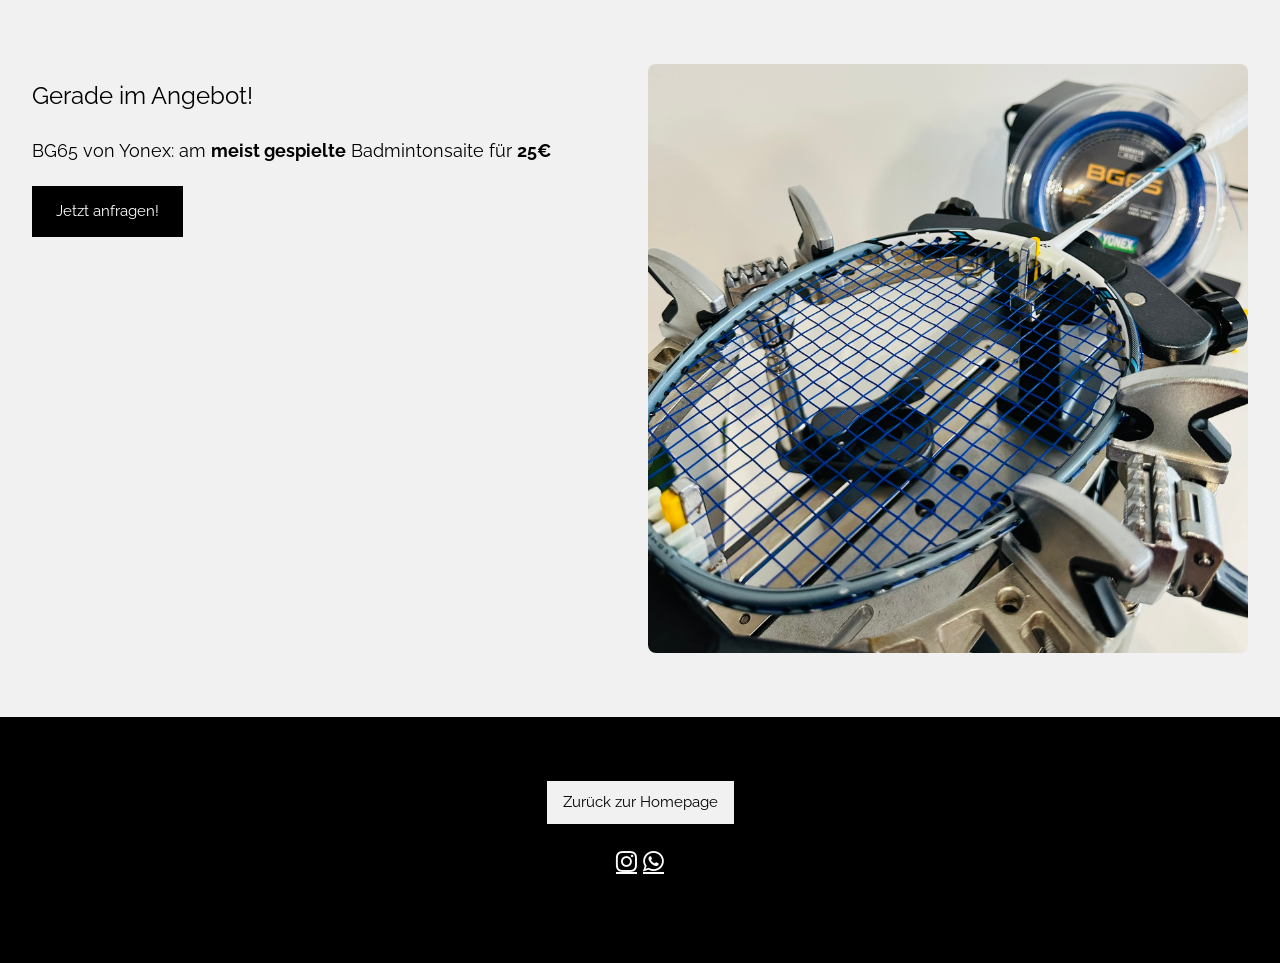
==== Badminton.html @ 0e5a9c4d "Formatting index; footer inkl. social media; Impressum" ====
<!DOCTYPE html>
<html>
    <head>
        <title>W3.CSS Template</title>
        <meta charset="UTF-8">
        <meta name="viewport" content="width=device-width, initial-scale=1">
        <link rel="stylesheet" href="https://www.w3schools.com/w3css/4/w3.css">
        <link rel="stylesheet" href="https://fonts.googleapis.com/css?family=Raleway">
        <link rel="stylesheet" href="https://cdnjs.cloudflare.com/ajax/libs/font-awesome/4.7.0/css/font-awesome.min.css">
        <style>
            body,h1,h2,h3,h4,h5,h6 {font-family: "Raleway", sans-serif}

            body, html {
            height: 100%;
            line-height: 1.8;
            }

            .inline-elem{
                display: inline-block;
            }

        </style>
    </head>


    <body>

        <!-- Promo Section - "We know design" -->
        <div class="w3-container w3-light-grey" style="padding:64px 16px">
            <div class="w3-row-padding">
            <div class="w3-col m6">
                <h3>Gerade im Angebot!</h3>
                <p class="w3-large">BG65 von Yonex: am <b>meist gespielte</b> Badmintonsaite für <b>25€</b></p>
                
                <a href="index.html#contact" class="w3-button w3-black w3-padding-large">Jetzt anfragen!</a>  
                <p></p> 
            </div>
            


            <div class="w3-col m6">
                <img class="w3-image w3-round-large" src="Badminton1.JPEG" alt="Buildings" width="700" height="394">
            </div>


            </div>
        </div>

        <!-- Footer -->
        <footer class="w3-center w3-black w3-padding-64">
            <a href="index.html" class="w3-button w3-light-grey">Zurück zur Homepage</a>
            <div class="w3-xlarge w3-section">
                <a class="fa fa-instagram w3-hover-opacity" href="https://www.instagram.com/meuch_tennis/profilecard/?igsh=MWcwcndlMDBweDc4MQ=="></a>
                <a class="fa fa-whatsapp w3-hover-opacity" href="https://wa.me/+491794241063"></a>
            </div>
        </footer>

        
    </body>
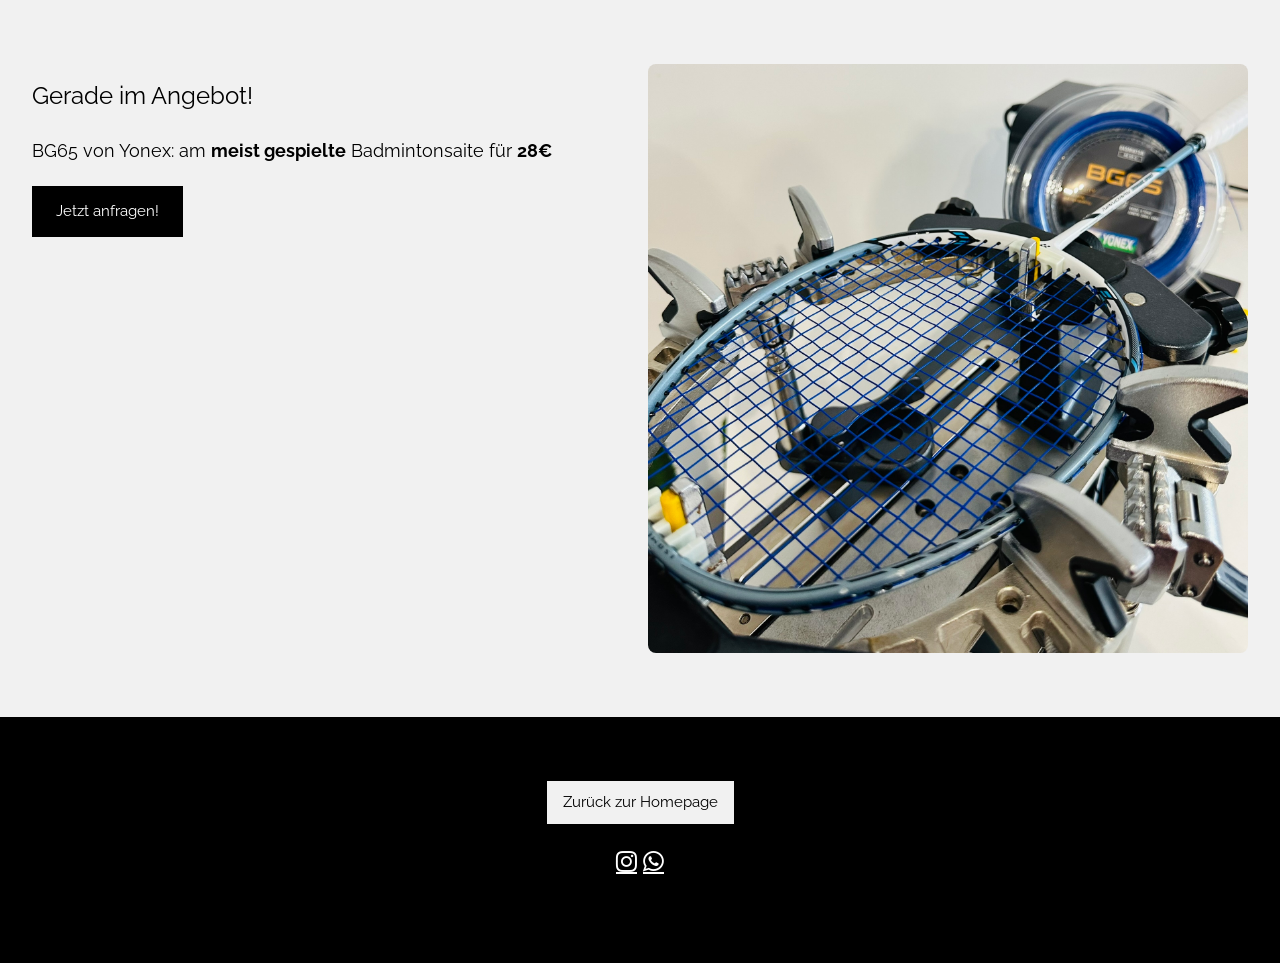
==== commit 28a660a1: "price Badminton 28" ====
--- a/Badminton.html
+++ b/Badminton.html
@@ -1,60 +1,88 @@
 <!DOCTYPE html>
 <html>
-    <head>
-        <title>W3.CSS Template</title>
-        <meta charset="UTF-8">
-        <meta name="viewport" content="width=device-width, initial-scale=1">
-        <link rel="stylesheet" href="https://www.w3schools.com/w3css/4/w3.css">
-        <link rel="stylesheet" href="https://fonts.googleapis.com/css?family=Raleway">
-        <link rel="stylesheet" href="https://cdnjs.cloudflare.com/ajax/libs/font-awesome/4.7.0/css/font-awesome.min.css">
-        <style>
-            body,h1,h2,h3,h4,h5,h6 {font-family: "Raleway", sans-serif}
+  <head>
+    <title>Besaitung München</title>
+    <link rel="icon" type="image/x-icon" href="/Assets/Bespannung.ico" />
+    <meta charset="UTF-8" />
+    <meta name="viewport" content="width=device-width, initial-scale=1" />
+    <link rel="stylesheet" href="https://www.w3schools.com/w3css/4/w3.css" />
+    <link
+      rel="stylesheet"
+      href="https://fonts.googleapis.com/css?family=Raleway"
+    />
+    <link
+      rel="stylesheet"
+      href="https://cdnjs.cloudflare.com/ajax/libs/font-awesome/4.7.0/css/font-awesome.min.css"
+    />
+    <style>
+      body,
+      h1,
+      h2,
+      h3,
+      h4,
+      h5,
+      h6 {
+        font-family: "Raleway", sans-serif;
+      }
 
-            body, html {
-            height: 100%;
-            line-height: 1.8;
-            }
+      body,
+      html {
+        height: 100%;
+        line-height: 1.8;
+      }
 
-            .inline-elem{
-                display: inline-block;
-            }
+      .inline-elem {
+        display: inline-block;
+      }
+    </style>
+  </head>
 
-        </style>
-    </head>
+  <body>
+    <!-- Promo Section - "We know design" -->
+    <div class="w3-container w3-light-grey" style="padding: 64px 16px">
+      <div class="w3-row-padding">
+        <div class="w3-col m6">
+          <h3>Gerade im Angebot!</h3>
+          <p class="w3-large">
+            BG65 von Yonex: am <b>meist gespielte</b> Badmintonsaite für
+            <b>28€</b>
+          </p>
 
-
-    <body>
-
-        <!-- Promo Section - "We know design" -->
-        <div class="w3-container w3-light-grey" style="padding:64px 16px">
-            <div class="w3-row-padding">
-            <div class="w3-col m6">
-                <h3>Gerade im Angebot!</h3>
-                <p class="w3-large">BG65 von Yonex: am <b>meist gespielte</b> Badmintonsaite für <b>25€</b></p>
-                
-                <a href="index.html#contact" class="w3-button w3-black w3-padding-large">Jetzt anfragen!</a>  
-                <p></p> 
-            </div>
-            
-
-
-            <div class="w3-col m6">
-                <img class="w3-image w3-round-large" src="Badminton1.JPEG" alt="Buildings" width="700" height="394">
-            </div>
-
-
-            </div>
+          <a
+            href="index.html#contact"
+            class="w3-button w3-black w3-padding-large"
+            >Jetzt anfragen!</a
+          >
+          <p></p>
         </div>
 
-        <!-- Footer -->
-        <footer class="w3-center w3-black w3-padding-64">
-            <a href="index.html" class="w3-button w3-light-grey">Zurück zur Homepage</a>
-            <div class="w3-xlarge w3-section">
-                <a class="fa fa-instagram w3-hover-opacity" href="https://www.instagram.com/meuch_tennis/profilecard/?igsh=MWcwcndlMDBweDc4MQ=="></a>
-                <a class="fa fa-whatsapp w3-hover-opacity" href="https://wa.me/+491794241063"></a>
-            </div>
-        </footer>
+        <div class="w3-col m6">
+          <img
+            class="w3-image w3-round-large"
+            src="Assets/Badminton1.JPEG"
+            alt="Buildings"
+            width="700"
+            height="394"
+          />
+        </div>
+      </div>
+    </div>
 
-        
-    </body>
-  +    <!-- Footer -->
+    <footer class="w3-center w3-black w3-padding-64">
+      <a href="index.html" class="w3-button w3-light-grey"
+        >Zurück zur Homepage</a
+      >
+      <div class="w3-xlarge w3-section">
+        <a
+          class="fa fa-instagram w3-hover-opacity"
+          href="https://www.instagram.com/meuch_tennis/profilecard/?igsh=MWcwcndlMDBweDc4MQ=="
+        ></a>
+        <a
+          class="fa fa-whatsapp w3-hover-opacity"
+          href="https://wa.me/+491794241063"
+        ></a>
+      </div>
+    </footer>
+  </body>
+</html>
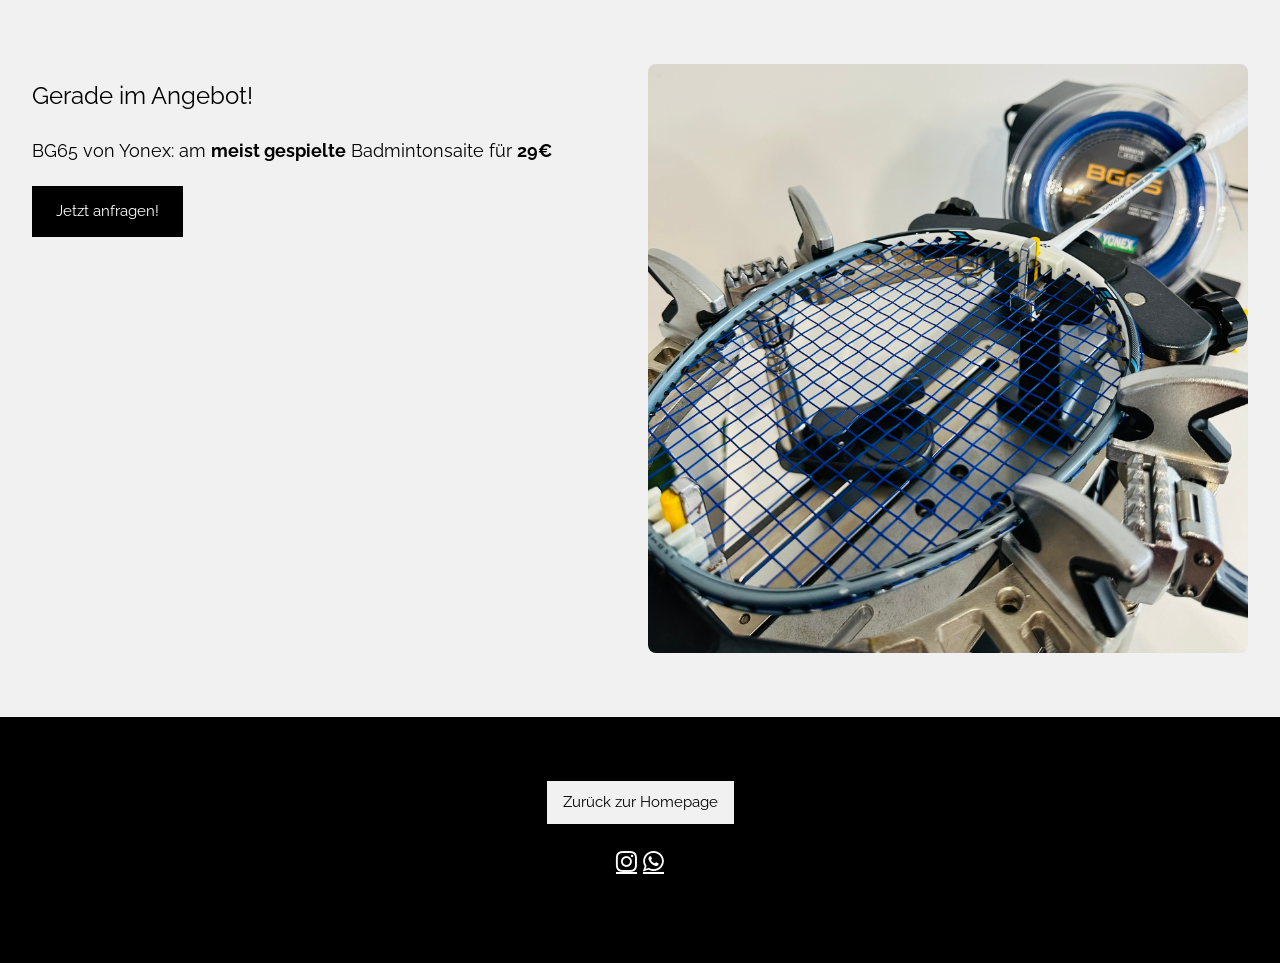
==== commit b75464f6: "Update Badminton_29€.html" ====
--- a/Badminton.html
+++ b/Badminton.html
@@ -45,7 +45,7 @@
           <h3>Gerade im Angebot!</h3>
           <p class="w3-large">
             BG65 von Yonex: am <b>meist gespielte</b> Badmintonsaite für
-            <b>28€</b>
+            <b>29€</b>
           </p>
 
           <a
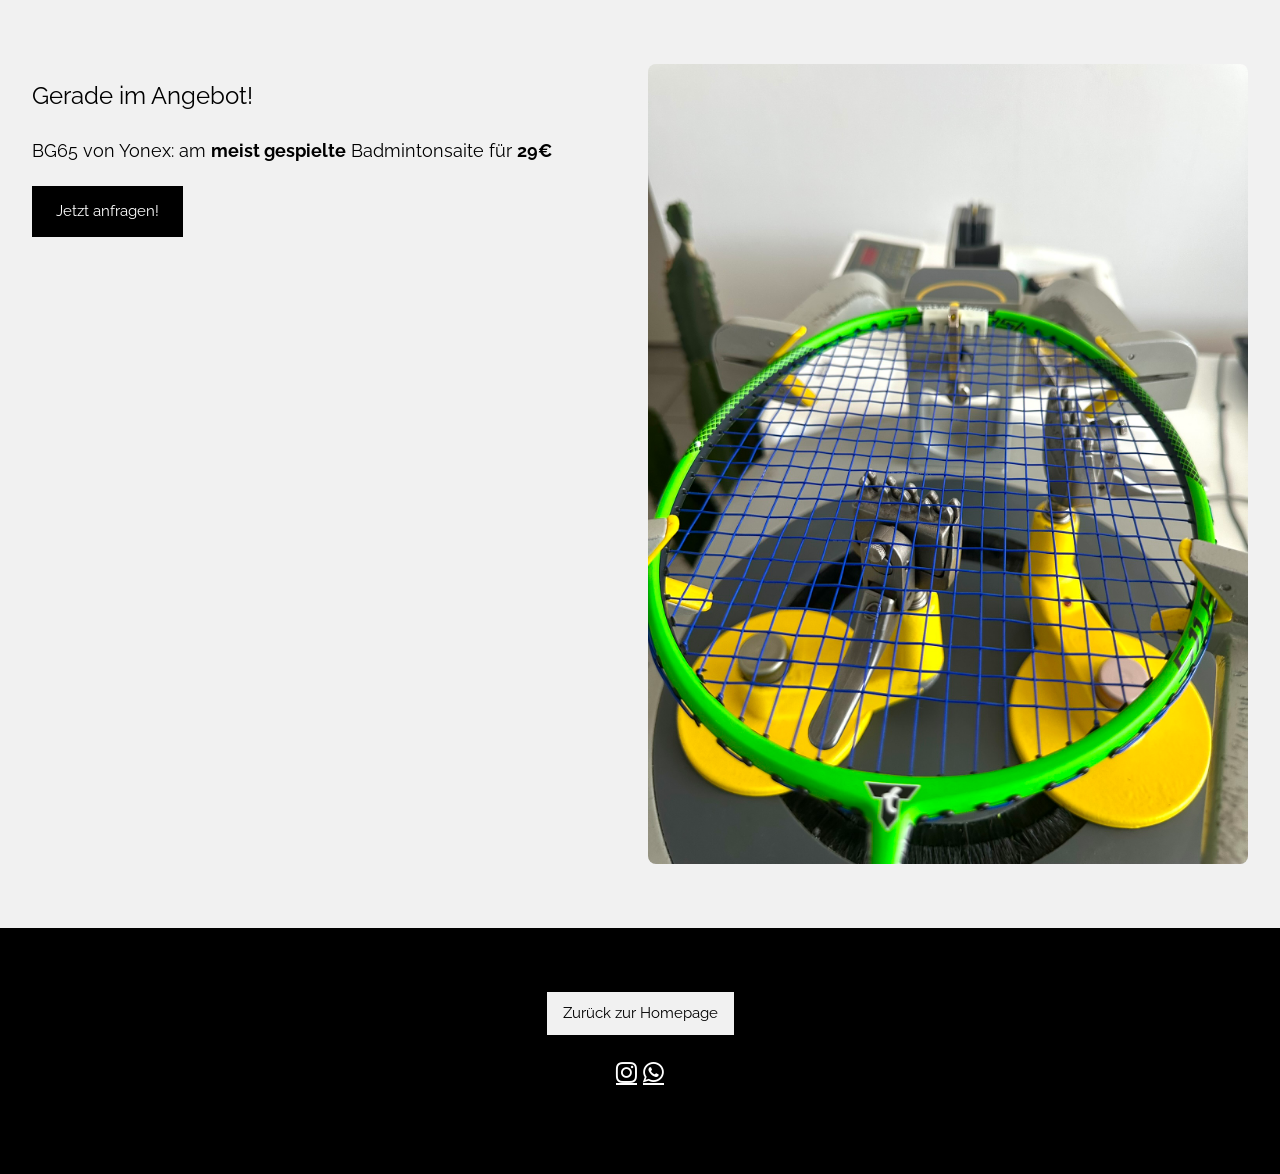
==== commit 2898e1d9: "Update Badminton.html picture" ====
--- a/Badminton.html
+++ b/Badminton.html
@@ -59,7 +59,7 @@
         <div class="w3-col m6">
           <img
             class="w3-image w3-round-large"
-            src="Assets/Badminton1.JPEG"
+            src="Assets/Badminton2.JPEG"
             alt="Buildings"
             width="700"
             height="394"
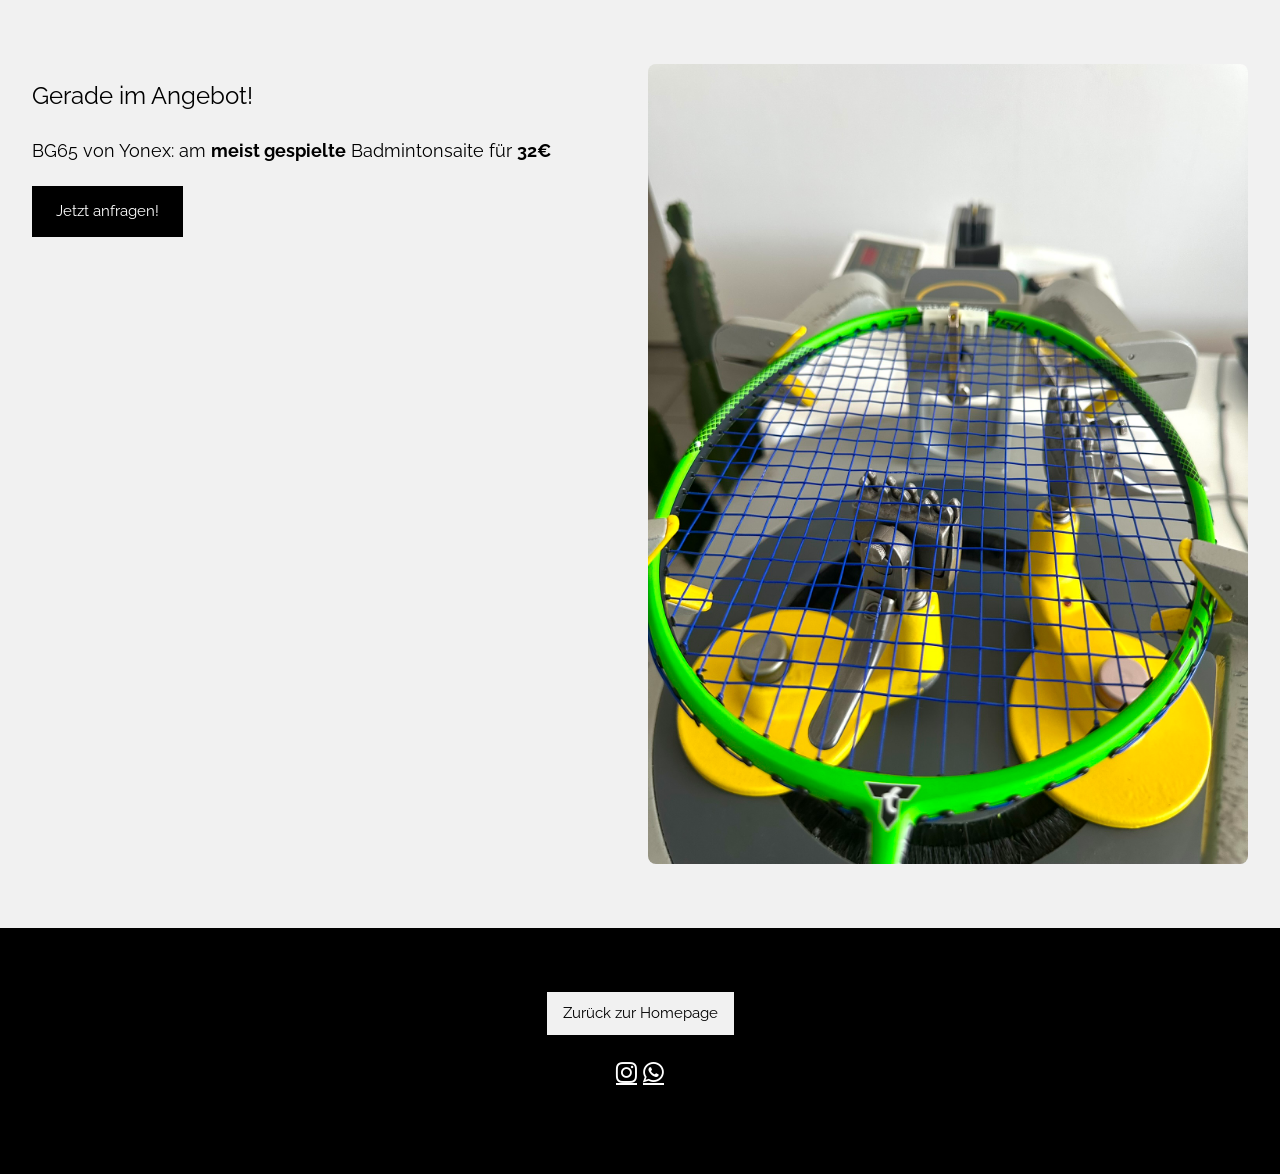
==== commit e344ddfa: "Update Badminton Price.html" ====
--- a/Badminton.html
+++ b/Badminton.html
@@ -45,7 +45,7 @@
           <h3>Gerade im Angebot!</h3>
           <p class="w3-large">
             BG65 von Yonex: am <b>meist gespielte</b> Badmintonsaite für
-            <b>29€</b>
+            <b>32€</b>
           </p>
 
           <a
